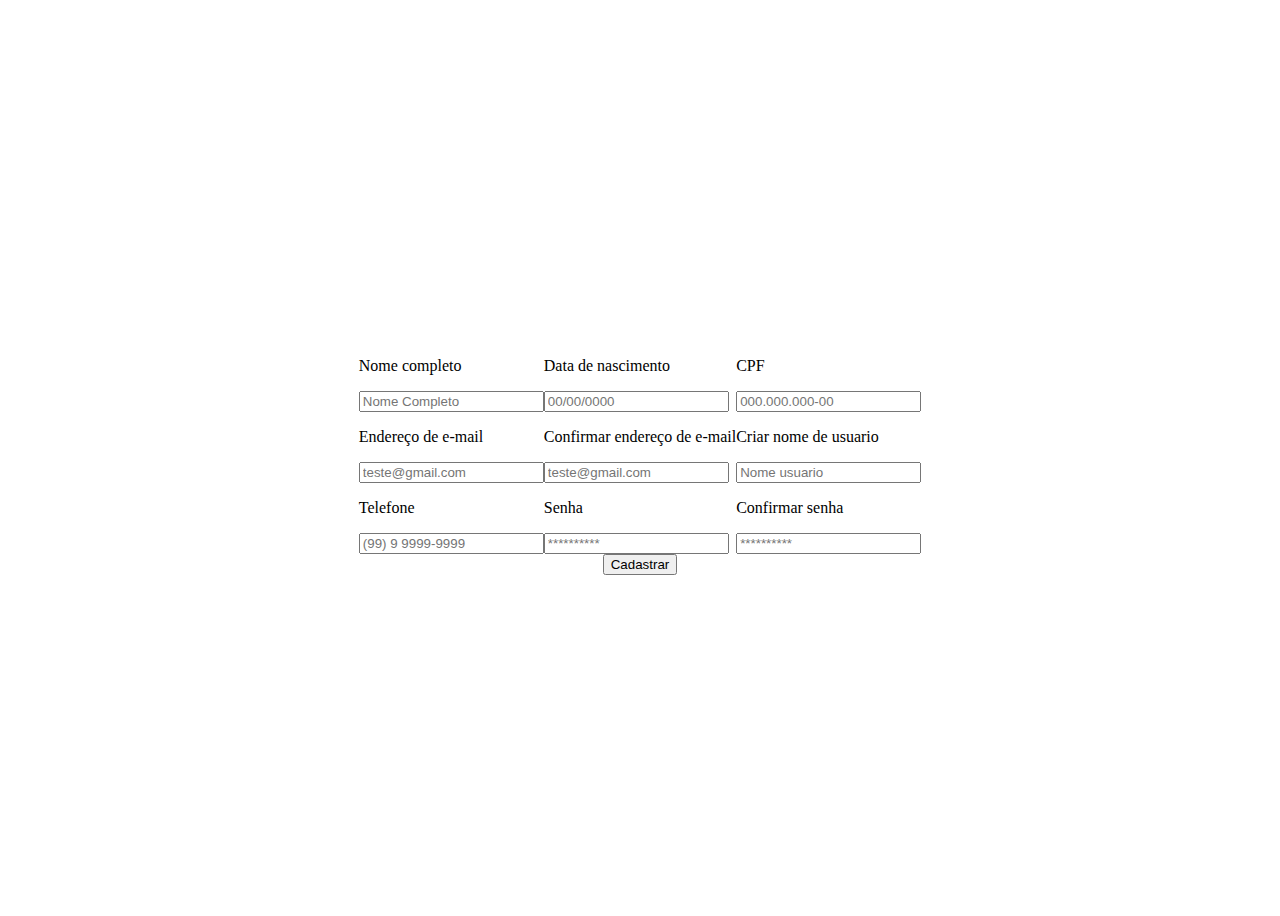
==== cadastro.html @ f877365d "tela de cadastro" ====
<!DOCTYPE html>
<html lang="en">
<head>
    <meta charset="UTF-8">
    <meta http-equiv="X-UA-Compatible" content="IE=edge">
    <meta name="viewport" content="width=device-width, initial-scale=1.0">
    <link rel="stylesheet" href="styleCadastro.css">
    <title>Document</title>
</head>
<body>
    <div class="containerINPUT">
        <div>
            <p>Nome completo</p>
            <input type="text" placeholder="Nome Completo">

            <p>Endereço de e-mail</p>
            <input type="text" placeholder="teste@gmail.com">            

            <p>Telefone</p>
            <input type="text" placeholder="(99) 9 9999-9999">
        </div>

        <div>
            <p>Data de nascimento</p> 
            <input type="text" placeholder="00/00/0000">

            <p>Confirmar endereço de e-mail</p>
            <input type="text" placeholder="teste@gmail.com">

            <p>Senha</p>
            <input type="password" placeholder="**********">
        </div>

        <div>
            <p>CPF</p>
            <input type="text" placeholder="000.000.000-00">

            <p>Criar nome de usuario</p>
            <input type="text" placeholder="Nome usuario">

            <p>Confirmar senha</p>
            <input type="password" placeholder="**********">
        </div>
    </div>
    <div>
        <button>Cadastrar</button>
    </div>
</body>
</html>
---- styleCadastro.css ----
body{
    display: flex;
    align-items: center;
    justify-content: center;
    flex-direction: column;
    height: 100vh;
}

.containerINPUT{
    display: flex;
}
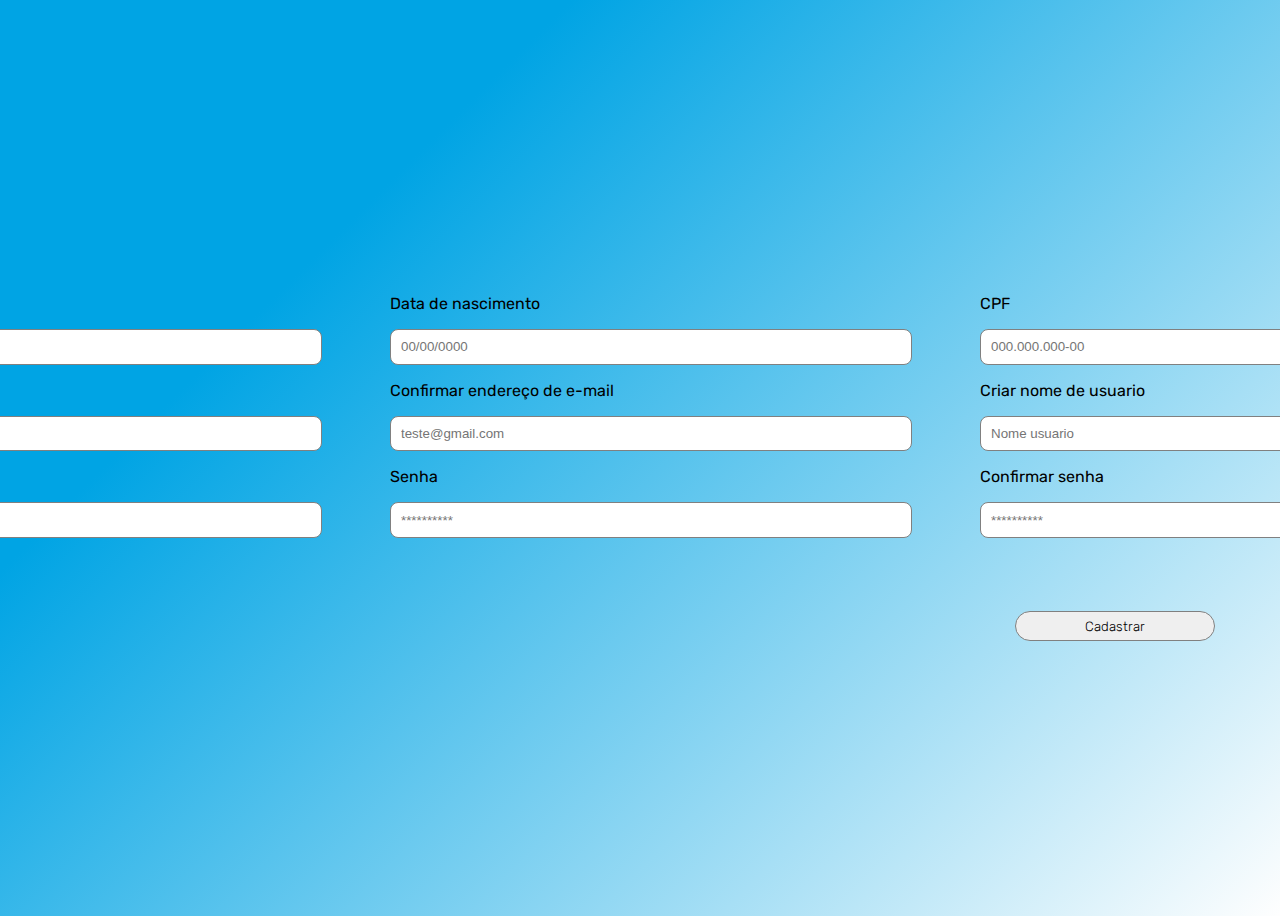
==== commit 12b17592: "mudança no cadastro" ====
--- a/cadastro.html
+++ b/cadastro.html
@@ -9,7 +9,7 @@
 </head>
 <body>
     <div class="containerINPUT">
-        <div>
+        <div class="block">
             <p>Nome completo</p>
             <input type="text" placeholder="Nome Completo">
 
@@ -20,7 +20,7 @@
             <input type="text" placeholder="(99) 9 9999-9999">
         </div>
 
-        <div>
+        <div class="block">
             <p>Data de nascimento</p> 
             <input type="text" placeholder="00/00/0000">
 
@@ -31,7 +31,7 @@
             <input type="password" placeholder="**********">
         </div>
 
-        <div>
+        <div class="block">
             <p>CPF</p>
             <input type="text" placeholder="000.000.000-00">
 
@@ -42,7 +42,7 @@
             <input type="password" placeholder="**********">
         </div>
     </div>
-    <div>
+    <div class="btn">
         <button>Cadastrar</button>
     </div>
 </body>
--- a/styleCadastro.css
+++ b/styleCadastro.css
@@ -1,11 +1,57 @@
+@import url('https://fonts.googleapis.com/css2?family=Rubik:wght@300&display=swap');
+
 body{
     display: flex;
     align-items: center;
     justify-content: center;
     flex-direction: column;
     height: 100vh;
+    font-family: 'Rubik', sans-serif;
+    background-color: #fefefe;
+    background-image: linear-gradient(315deg, #fefefe 0%, #00a4e4 74%);
 }
+
 
 .containerINPUT{
     display: flex;
+    gap: 50px;
+    /*border: 1px solid black;*/
+    padding: 8px 16px;
+}
+
+.block{
+    display: flex;
+    flex-direction: column;
+    justify-content: center;
+    /*border: 1px solid black;*/
+    height: 350px;
+    width: 500px;
+    padding: 20px;
+}
+
+.block > input{
+    height: 1.6rem;
+    width: 100%;
+    padding: 4px 10px;
+    border-radius: 8px;
+    border: 1px solid gray;
+    outline: none;
+}
+
+
+.btn{
+    display: flex;
+    justify-content: end;
+    height: 100px;
+    width: 91%;
+}
+
+.btn > button{
+    height: 30px;
+    width: 200px;
+    font-family: 'Rubik', sans-serif;
+    font-weight: 200;
+    border-radius: 50px;
+    border: 1px solid gray;
+    outline: none;
 }